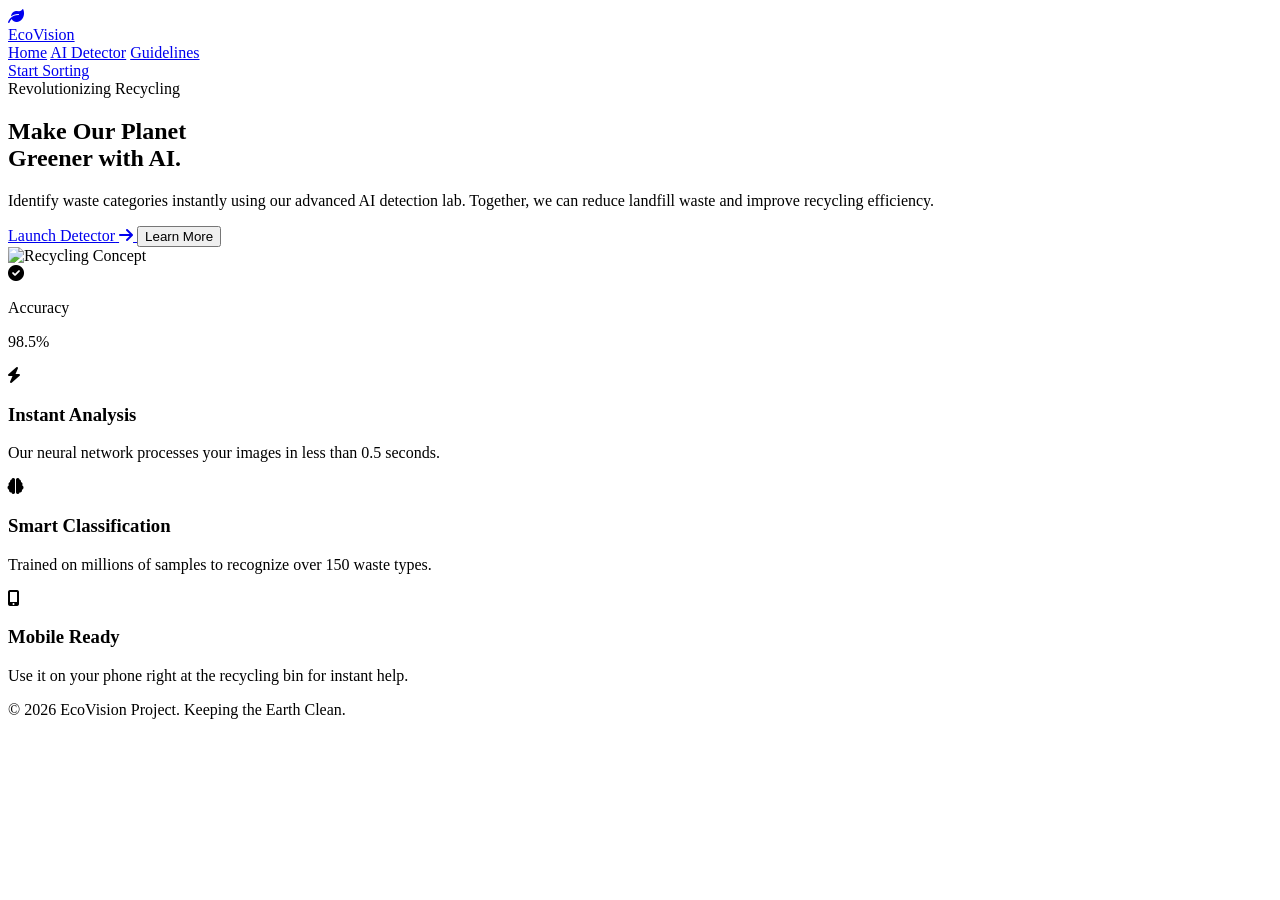
==== index.html @ 5af8443a "Add files via upload" ====
<!DOCTYPE html>
<html lang="en">
<head>
    <meta charset="UTF-8">
    <meta name="viewport" content="width=device-width, initial-scale=1.0">
    <title>EcoVision - AI Waste Classification System</title>
    
    <!-- External CSS: Linking to your custom style.css -->
    <link rel="stylesheet" href="css/style.css">
    
    <!-- Using Tailwind CSS for layout utility (Optional but recommended for modern UI) -->
    <script src="https://cdn.tailwindcss.com"></script>
    
    <!-- Font Awesome for Icons -->
    <link href="https://cdnjs.cloudflare.com/ajax/libs/font-awesome/6.0.0/css/all.min.css" rel="stylesheet">
    
    <!-- Custom Google Font -->
    <link href="https://fonts.googleapis.com/css2?family=Plus+Jakarta+Sans:wght@400;600;800&display=swap" rel="stylesheet">
</head>
<body class="bg-emerald-50 text-slate-800 font-['Plus_Jakarta_Sans']">

    <!-- HEADER / NAVIGATION -->
    <header class="fixed top-0 w-full z-50 bg-white/70 backdrop-blur-md border-b border-emerald-100">
        <nav class="max-w-7xl mx-auto px-6 py-4 flex justify-between items-center">
            <!-- Brand Logo -->
            <a href="index.html" class="flex items-center space-x-2">
                <div class="bg-emerald-500 p-2 rounded-lg text-white">
                    <i class="fas fa-leaf text-xl"></i>
                </div>
                <span class="text-2xl font-extrabold text-emerald-900 tracking-tight">EcoVision</span>
            </a>

            <!-- Menu Links -->
            <div class="hidden md:flex space-x-8 font-semibold text-slate-600">
                <a href="index.html" class="text-emerald-600">Home</a>
                <a href="detect.html" class="hover:text-emerald-600 transition">AI Detector</a>
                <a href="#" class="hover:text-emerald-600 transition">Guidelines</a>
            </div>

            <!-- Call to Action -->
            <a href="detect.html" class="bg-emerald-600 hover:bg-emerald-700 text-white px-6 py-2.5 rounded-full text-sm font-bold transition shadow-lg shadow-emerald-200">
                Start Sorting
            </a>
        </nav>
    </header>

    <!-- HERO SECTION -->
    <section class="pt-40 pb-20 px-6">
        <div class="max-w-7xl mx-auto grid lg:grid-cols-2 gap-12 items-center">
            <!-- Hero Text Content -->
            <div class="space-y-8 text-center lg:text-left">
                <div class="inline-block bg-emerald-100 text-emerald-700 px-4 py-1 rounded-full text-xs font-bold tracking-widest uppercase">
                    Revolutionizing Recycling
                </div>
                <h1 class="text-5xl md:text-7xl font-black text-slate-900 leading-[1.1]">
                    Make Our Planet <br>
                    <span class="text-emerald-600">Greener</span> with AI.
                </h1>
                <p class="text-lg text-slate-500 max-w-lg mx-auto lg:mx-0 leading-relaxed">
                    Identify waste categories instantly using our advanced AI detection lab. 
                    Together, we can reduce landfill waste and improve recycling efficiency.
                </p>
                <div class="flex flex-wrap justify-center lg:justify-start gap-4">
                    <a href="detect.html" class="bg-emerald-600 text-white px-10 py-5 rounded-2xl font-bold text-lg hover:scale-105 transition flex items-center space-x-2">
                        <span>Launch Detector</span>
                        <i class="fas fa-arrow-right"></i>
                    </a>
                    <button class="bg-white border border-emerald-200 px-10 py-5 rounded-2xl font-bold text-lg hover:bg-emerald-50 transition">
                        Learn More
                    </button>
                </div>
            </div>

            <!-- Hero Visual Area -->
            <div class="relative">
                <div class="relative z-10 rounded-[2rem] overflow-hidden shadow-2xl rotate-2 hover:rotate-0 transition duration-500">
                    <img src="https://images.unsplash.com/photo-1532996122724-e3c354a0b15b?auto=format&fit=crop&q=80&w=1000" alt="Recycling Concept" class="w-full h-auto">
                </div>
                <!-- Decorative Elements -->
                <div class="absolute -bottom-6 -left-6 bg-white p-6 rounded-2xl shadow-xl z-20 animate-bounce">
                    <div class="flex items-center space-x-3">
                        <i class="fas fa-check-circle text-emerald-500 text-2xl"></i>
                        <div>
                            <p class="text-xs text-slate-400 font-bold uppercase">Accuracy</p>
                            <p class="text-xl font-black">98.5%</p>
                        </div>
                    </div>
                </div>
            </div>
        </div>
    </section>

    <!-- FEATURES OVERVIEW -->
    <section class="py-20 bg-white">
        <div class="max-w-7xl mx-auto px-6">
            <div class="grid md:grid-cols-3 gap-10">
                <!-- Feature 1 -->
                <div class="p-8 rounded-3xl bg-emerald-50 hover:bg-emerald-100 transition">
                    <div class="w-14 h-14 bg-white rounded-2xl flex items-center justify-center text-emerald-600 shadow-sm mb-6">
                        <i class="fas fa-bolt text-2xl"></i>
                    </div>
                    <h3 class="text-xl font-bold mb-3">Instant Analysis</h3>
                    <p class="text-slate-500">Our neural network processes your images in less than 0.5 seconds.</p>
                </div>
                <!-- Feature 2 -->
                <div class="p-8 rounded-3xl bg-emerald-50 hover:bg-emerald-100 transition">
                    <div class="w-14 h-14 bg-white rounded-2xl flex items-center justify-center text-emerald-600 shadow-sm mb-6">
                        <i class="fas fa-brain text-2xl"></i>
                    </div>
                    <h3 class="text-xl font-bold mb-3">Smart Classification</h3>
                    <p class="text-slate-500">Trained on millions of samples to recognize over 150 waste types.</p>
                </div>
                <!-- Feature 3 -->
                <div class="p-8 rounded-3xl bg-emerald-50 hover:bg-emerald-100 transition">
                    <div class="w-14 h-14 bg-white rounded-2xl flex items-center justify-center text-emerald-600 shadow-sm mb-6">
                        <i class="fas fa-mobile-alt text-2xl"></i>
                    </div>
                    <h3 class="text-xl font-bold mb-3">Mobile Ready</h3>
                    <p class="text-slate-500">Use it on your phone right at the recycling bin for instant help.</p>
                </div>
            </div>
        </div>
    </section>

    <!-- FOOTER -->
    <footer class="py-12 border-t border-emerald-100 bg-white">
        <div class="max-w-7xl mx-auto px-6 text-center">
            <p class="text-slate-400 font-medium">© 2026 EcoVision Project. Keeping the Earth Clean.</p>
        </div>
    </footer>

    <!-- EXTERNAL SCRIPTS: Linking to your custom upload.js -->
    <!-- (Optional: Only if you need global logic on index.html) -->
    <script src="js/upload.js"></script>

</body>
</html>
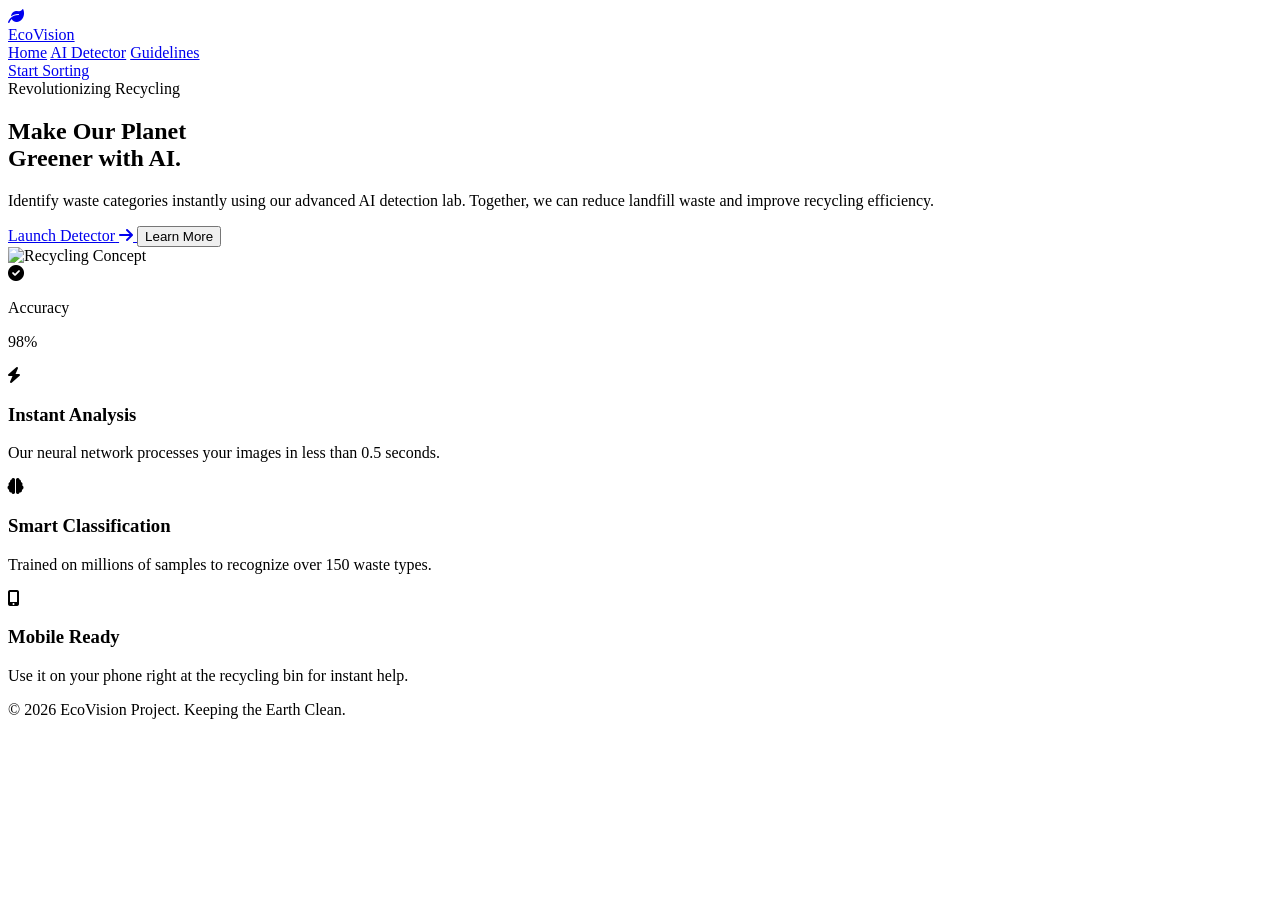
==== commit 1ac0618c: "Update index.html" ====
--- a/index.html
+++ b/index.html
@@ -82,7 +82,7 @@
                         <i class="fas fa-check-circle text-emerald-500 text-2xl"></i>
                         <div>
                             <p class="text-xs text-slate-400 font-bold uppercase">Accuracy</p>
-                            <p class="text-xl font-black">98.5%</p>
+                            <p class="text-xl font-black">98%</p>
                         </div>
                     </div>
                 </div>
